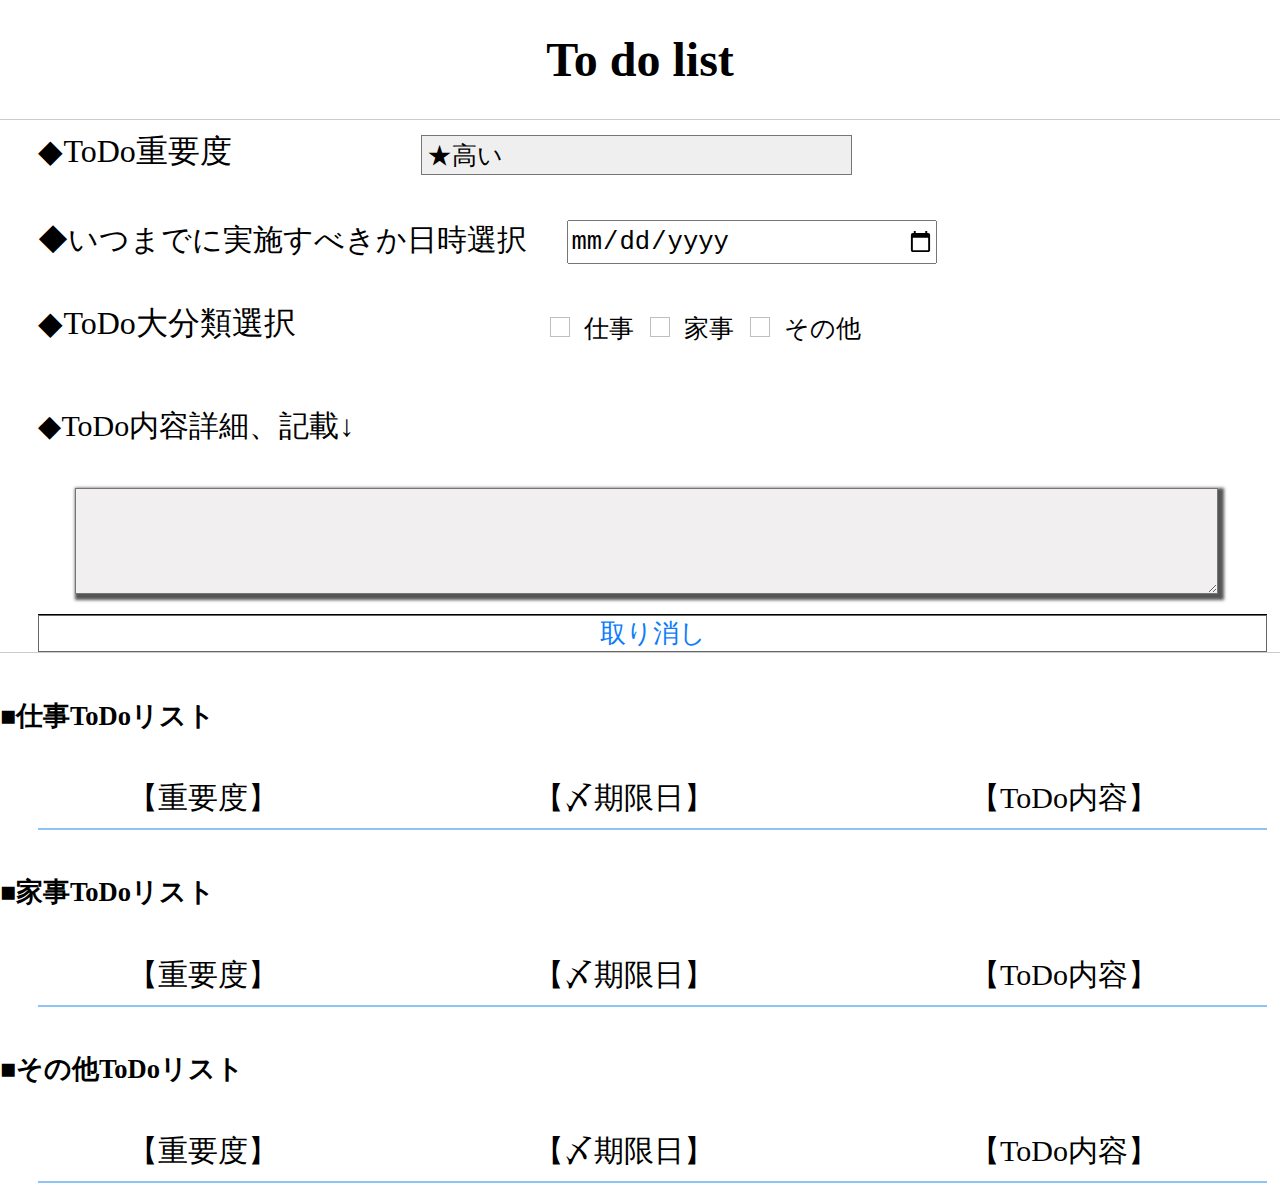
==== js02回目_DaiRinako _21/index.html @ cfcebe54 "Add files via upload" ====
<!DOCTYPE html>
<head>
    <meta charset="UTF-8">
    <title>Todolist</title>
    <script src="js/jquery-2.1.3.min.js"></script>
    <link rel="stylesheet" href="css/style.css">
    <title>Document</title>
</head>
<body>
<header>
<h1>To do list</h1>
</header>
<main>

    <!-- <dl class="form_inner">
        <dt class="dai" >◆ToDo重要度</dt>
            <dd class="sentaku" id="zyuyo">
            <label for="height" class="form_label"><input type="radio" name="btn" id="height" value="高い">★高い</label>
            <label for="chu" class="form_label"><input type="radio" name="btn" id="chu" value="中">中</label>
            <label for="low" class="form_label"><input type="radio" name="btn" id="low" value="その他">低い</label>
            </dd>
    </dl> -->
    
    <dl class="form_inner">
        <dt class="dai">◆ToDo重要度</dt>
        <dd class="sentaku"><select name="text" id="zyuyo" class="sentaku" >         
            <option value="★高い">★高い</option>
            <option value="中">中</option>
            <option value="低い">低い</option>
        </select></dd>
    </dl>

    <dl class="form_inner">
        <p>◆いつまでに実施すべきか日時選択</p>
        <input type="date" id="date">
    </dl>    

    <dl class="form_inner">
        <dt class="dai">◆ToDo大分類選択</dt>
            <dd class="sentaku">
            <label for="job" class="form_label"><input type="radio" name="btn" id="job" value="仕事">仕事</label>
            <label for="house" class="form_label"><input type="radio" name="btn" id="house" value="家事">家事</label>
            <label for="other" class="form_label"><input type="radio" name="btn" id="other" value="その他">その他</label>
            </dd>
    </dl>

    <!-- <dl class="form_inner">
        <dt class="dai">■大分類選択</dt>
        <dd class="sentaku"><select name="text" id="key" class="sentaku" >         
            <option value="家事">家事</option>
            <option value="仕事">仕事</option>
            <option value="その他">その他</option>
        </select></dd>
    </dl> -->

    <!-- <input type="text" id="key"> -->
    <dl class="form_inner">
    <p>◆ToDo内容詳細、記載↓</p>
        <textarea id="memo" cols="30" rows="10"></textarea>
    </dl>   
    <ul>
        <li id ="save">保存</li>
        <li id ="save2">保存</li>
        <li id ="save3">保存</li>
        <li id="clear">取り消し</li>
        <!-- <li id="narabi">並び替え</li> -->
    </ul>
</main>


<table id="list">
    <h5>■仕事ToDoリスト</h5>
    <div class="a">
        <p class="b">【重要度】</p>
        <p class="c">【〆期限日】</p>
        <p class="d">【ToDo内容】</p>
    </div>

</table>

<table id="list2">
    <h5>■家事ToDoリスト</h5>
    <div class="a">
        <p class="b">【重要度】</p>
        <p class="c">【〆期限日】</p>
        <p class="d">【ToDo内容】</p>
    </div>
</table>
   
<table id="list3">
    <h5>■その他ToDoリスト</h5>
    <div class="a">
        <p class="b">【重要度】</p>
        <p class="c">【〆期限日】</p>
        <p class="d">【ToDo内容】</p>
    </div>
</table>


<script>

    $(function() {
    $('[name="btn"]:radio').change( function() {
        if($('[id=job]').prop('checked')){
        $('[id=save2]').hide();
        $('[id=save3]').hide();
        $('[id=save]').show();
        } else if ($('[id=house]').prop('checked')) {
        $('[id=save]').hide();
        $('[id=save3]').hide();
        $('[id=save2]').show();
        } else {
        $('[id=save]').hide();
        $('[id=save2]').hide();
        $('[id=save3]').show();           
        }
    });
    });

    $("#save").on('click' ,function(){
        const zyuyo = $("#zyuyo").val();
        const date = $("#date").val();
        const value = $("#memo").val();
     
        let datalist = [{
            data: zyuyo,
            data2: date,
            data4: value,

        }];

    	
        localStorage.setItem("datalist", JSON.stringify(datalist));

        const html = `
        <tr>
            <th>${zyuyo}</th>
            <th>${date}</th>
            <td>${value}</td>
        </tr>
        `
        $("#list").append(html);

            // $("#date").val("");
            // $("#key").val("");
            // $("#memo").val("");

    }); 


    $("#save2").on('click' ,function(){
        const zyuyo = $("#zyuyo").val();
        const date = $("#date").val();
        const value = $("#memo").val();
     
        let datalist = [{
            data: zyuyo,
            data2: date,
            data4: value,

        }];

    	
        localStorage.setItem("datalist", JSON.stringify(datalist));

        const html = `
        <tr>
            <th>${zyuyo}</th>
            <th>${date}</th>
            <td>${value}</td>
        </tr>
        `
        $("#list2").append(html);

            // $("#date").val("");
            // $("#key").val("");
            // $("#memo").val("");

    }); 

    $("#save3").on('click' ,function(){
        const zyuyo = $("#zyuyo").val();
        const date = $("#date").val();
        const value = $("#memo").val();
     
        let datalist = [{
            data: zyuyo,
            data2: date,
            data4: value,

        }];

    	
        localStorage.setItem("datalist", JSON.stringify(datalist));

        const html = `
        <tr>
            <th>${zyuyo}</th>
            <th>${date}</th>
            <td>${value}</td>
        </tr>
        `
        $("#list3").append(html);

            // $("#date").val("");
            // $("#key").val("");
            // $("#memo").val("");

    }); 


    $("#clear").on('click' ,function(){
    // localStorage.clear();
    localStorage.clear();
    $("#list").empty();



     });

//3.ページ読み込み：保存データ取得表示
  for(let i = 0; i<localStorage.length; i++){

    // const zyuyo = localStorage.zyuyo(i);
    // const value = localStorage.getItem(i);
    JSON.parse(localStorage.getItem("datalist"));

    const html = `
    <tr>
    <th>'${zyuyo}'</th>
    <th>'${date}'</th>
    <td>'${value}'</td>
    </tr>`; 

    // $("#list").val(value);
    $("#list").append(html);

  }




</script>


</body>
</html>
---- js02回目_DaiRinako _21/css/style.css ----
body {
  margin: 0;
  padding: 0;
  text-align: left;
  font-size: 32px;
  width: 100%;
}

header {
  background-color: #fff;
  border-bottom: 1px solid #ccc;
  text-align: center;
}
h1 {
  font-size: 150%;
}

main {
  width: 100%;
  display: block;
  border-bottom: 1px solid #ccc;
  position: relative;
}
footer {
  background-color: #fff;
  border-bottom: 1px solid #ccc;
  text-align: center;
}

ul {
  padding: 0;
  border-top: 1px solid #000000;
  display: table; /* 定義 */
  table-layout: fixed;
  width: 96%;
  font-size: 80%;
  margin: 0 3%;
  text-align: center;
}
li {
  list-style-type: none;
  border: 1px solid #666;
  background-color: #fff;
  display: table-cell; /* 定義 */
  cursor: pointer;
  color: #0d7dfd;
}
li:hover {
  background: #0d7dfd;
  color: #fff;
}

.form_inner {
  display: flex;
  flex-wrap: wrap;
  text-align: center;
  margin: 10px 3%;
  width: 95%;
}

/* .dai {
  font-size: 30px;
  margin: 10px 3%;
} */


.sentaku {
  appearance: none;
  -webkit-appearance: none;
  -moz-appearance: none;
  box-sizing: border-box;
  font-size: 25px;
  width: 60%;
  /* margin:5px 0 0 0; */
  padding:5px 5px;
}

.form_label {
  font-size: 25px;
}

input[type*="radio"] {
  appearance: none;
  -webkit-appearance: none;
  -moz-appearance: none;
  width: 20px;
  height: 20px;
  margin: 0 0 24px 0;
  border: solid 1px #bfbfbf;
  margin:10px 14px 24px 10px;
  vertical-align: -24px;


}

input[type*="radio"]:checked {
  border: solid 1px black;
  background-color:skyblue;
}


textarea {
  margin: 10px 3%;
  width: 95%;
  height: 100px;
  font-size: 80%;
  box-shadow: 3px 3px 3px 3px #555;
  background-color: rgb(241, 239, 239);
}
#key {
  margin: 0 3%;
  width: 95%;
  font-size: 80%;
  background-color: #e1efff;
  box-shadow: 3px 3px 3px 3px #555;
}
table {
  margin: 20px 3%;
  border: 1px solid #8dc3f5;
  width: 96%;
}
th {
  width: 30%;
  font-size: 24px;
  background-color: #d0e7fc;
  border-bottom: 1px solid #8dc3f5;
}
td {
  font-size: 16px;
  background-color: rgb(241, 239, 239);
  border-bottom: 1px solid #8dc3f5;
}
input {
  margin: 10px 3%;
  width: 95%;
  height: 40px;
  font-size: 80%;
}

#date {
  width: 30%;
  margin: 30px 0 0 40px;
}

p {
  font-size: 30px;
  text-align: center;
  border-bottom: 1px solid #fff;
  height:auto;
}

・dai {
  font-size: 30px;
}


#save {
  display: none;
}

#save2 {
  display: none;
}

#save3 {
  display: none;
}

.a {
  display: flex;
  height: 50px;
}

.b {
  margin-left:10%;
  margin-top: 0;
  margin-bottom: 0;
}

.c {
  margin-left:20%;
  margin-top: 0;
  margin-bottom: 0;
}

.d {
  margin-left:20%;
  margin-top: 0;
  margin-bottom: 0;
}


.subtitle {
  margin-bottom: 0;
  border-top:solid 1px grey;
}

#list {
  background-color: blue;
  margin-top: 0;
}

#list2 {
  background-color: orangered;
  margin-top: 0;
}

#list3 {
background-color: green;
margin-top: 0;
}
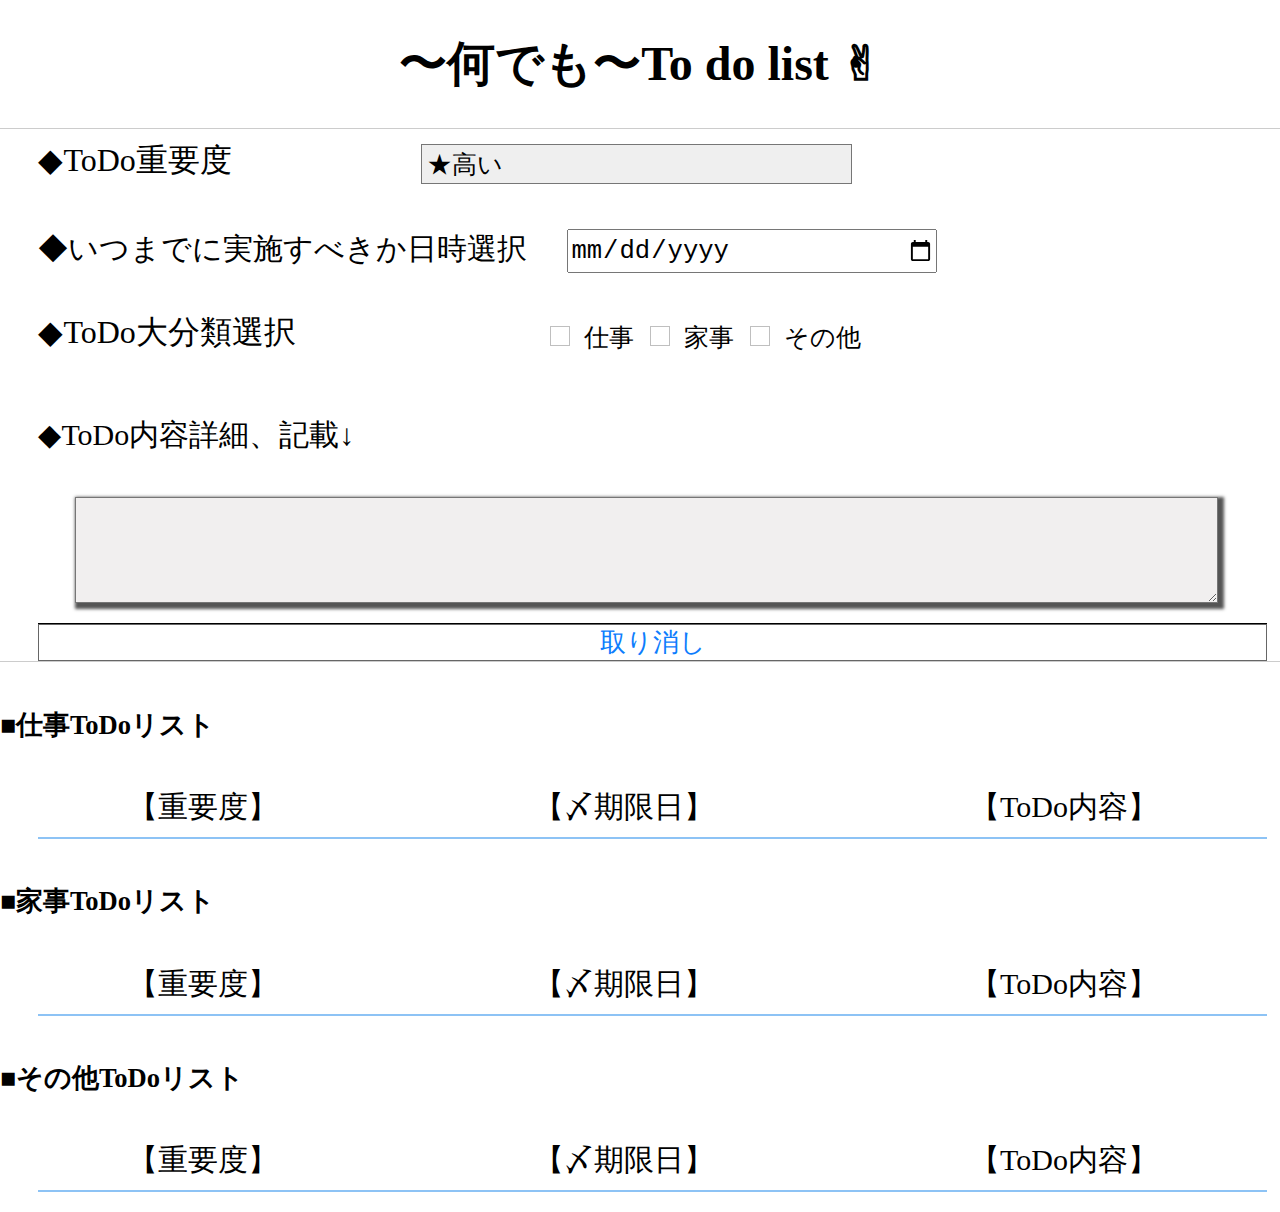
==== commit be0faad6: "Add files via upload" ====
--- a/js02回目_DaiRinako _21/index.html
+++ b/js02回目_DaiRinako _21/index.html
@@ -8,7 +8,8 @@
 </head>
 <body>
 <header>
-<h1>To do list</h1>
+<h1>〜何でも〜To do list ✌︎
+</h1>
 </header>
 <main>
 
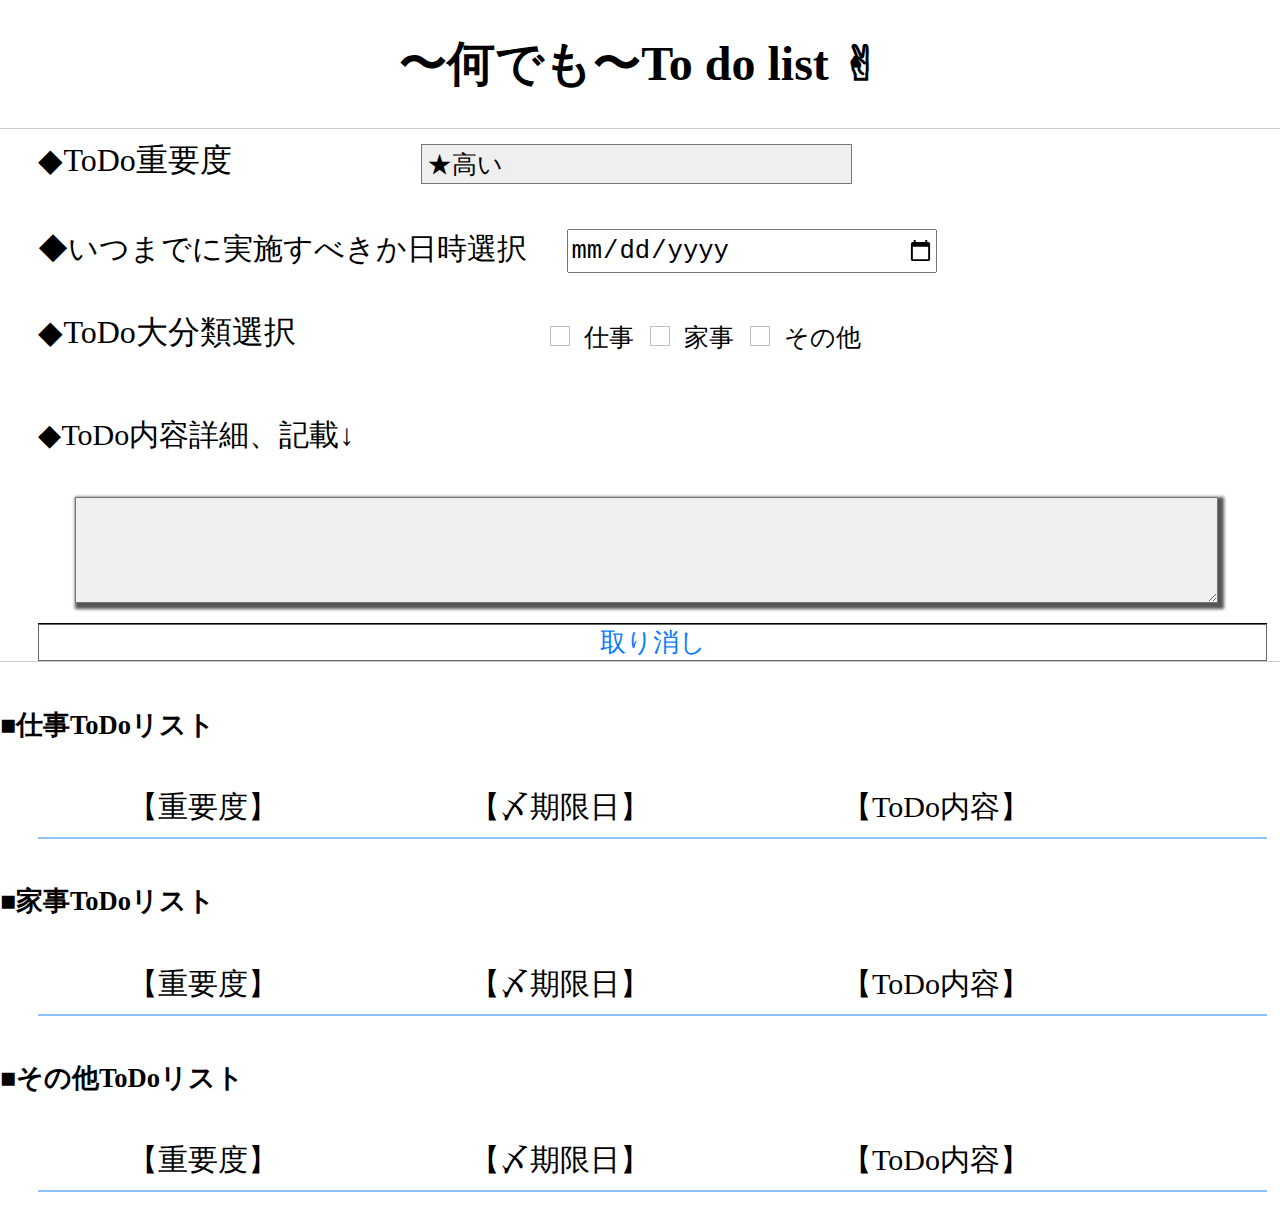
==== commit 7a931f89: "Update index.html" ====
--- a/js02回目_DaiRinako _21/index.html
+++ b/js02回目_DaiRinako _21/index.html
@@ -126,7 +126,7 @@
         let datalist = [{
             data: zyuyo,
             data2: date,
-            data4: value,
+            data3: value,
 
         }];
 
@@ -157,7 +157,7 @@
         let datalist = [{
             data: zyuyo,
             data2: date,
-            data4: value,
+            data3: value,
 
         }];
 
@@ -187,7 +187,7 @@
         let datalist = [{
             data: zyuyo,
             data2: date,
-            data4: value,
+            data3: value,
 
         }];
 
@@ -245,4 +245,4 @@
 
 
 </body>
-</html>+</html>
--- a/js02回目_DaiRinako _21/css/style.css
+++ b/js02回目_DaiRinako _21/css/style.css
@@ -178,13 +178,13 @@
 }
 
 .c {
-  margin-left:20%;
+  margin-left:15%;
   margin-top: 0;
   margin-bottom: 0;
 }
 
 .d {
-  margin-left:20%;
+  margin-left:15%;
   margin-top: 0;
   margin-bottom: 0;
 }
@@ -208,4 +208,4 @@
 #list3 {
 background-color: green;
 margin-top: 0;
-}+}
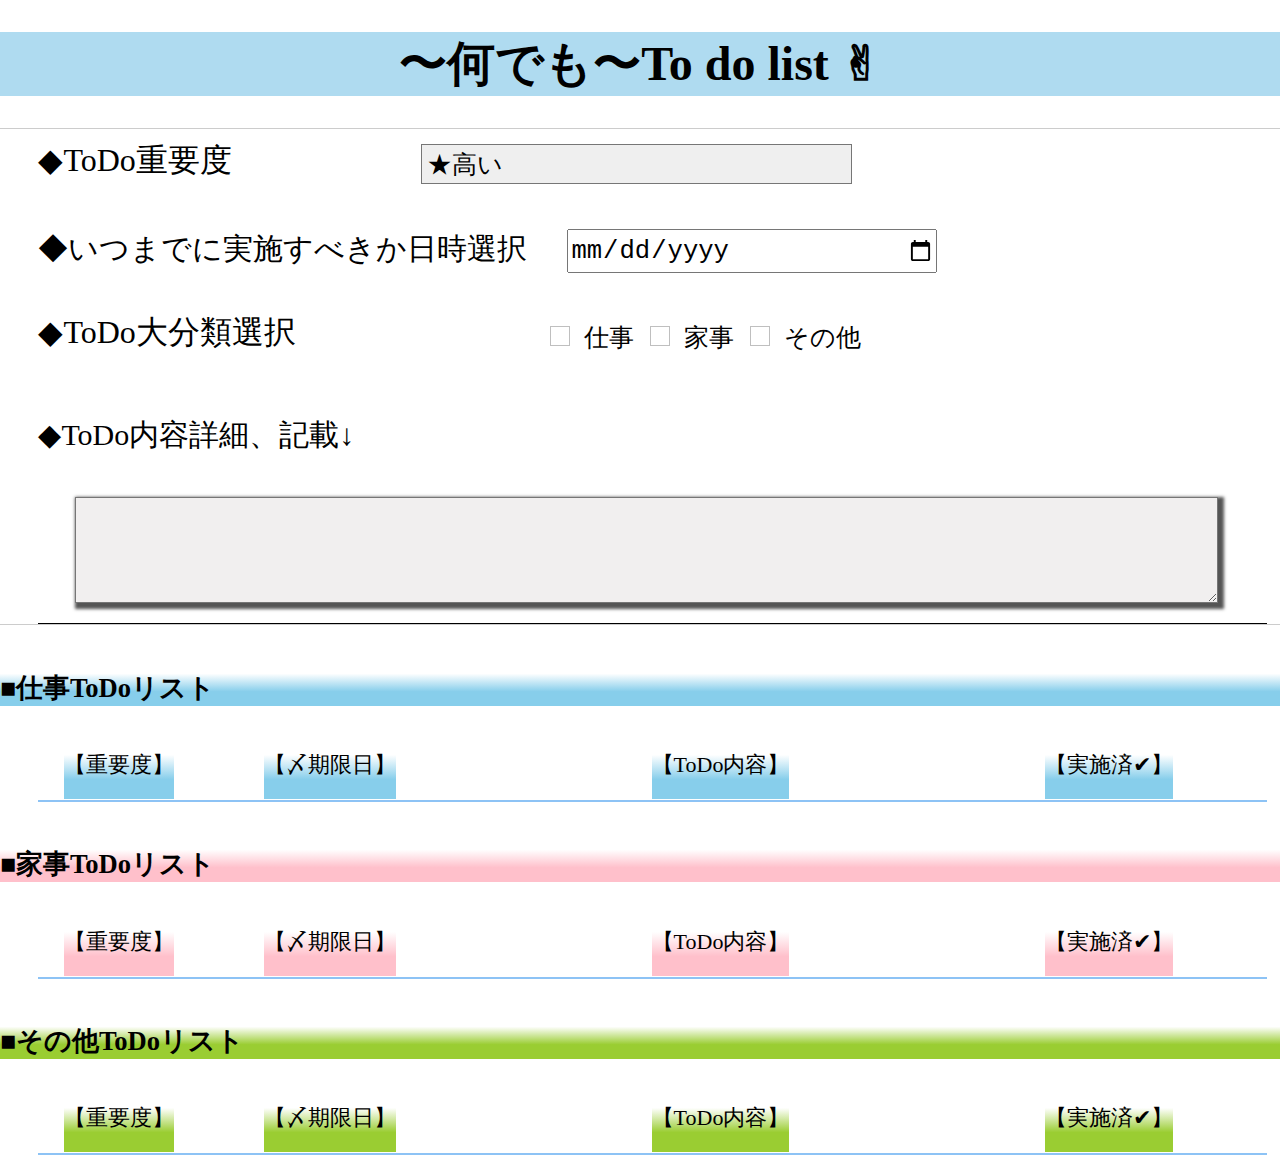
==== commit 3ddb6d69: "Add files via upload" ====
--- a/js02回目_DaiRinako _21/index.html
+++ b/js02回目_DaiRinako _21/index.html
@@ -8,8 +8,7 @@
 </head>
 <body>
 <header>
-<h1>〜何でも〜To do list ✌︎
-</h1>
+<h1>〜何でも〜To do list ✌︎</h1>
 </header>
 <main>
 
@@ -45,6 +44,7 @@
             </dd>
     </dl>
 
+
     <!-- <dl class="form_inner">
         <dt class="dai">■大分類選択</dt>
         <dd class="sentaku"><select name="text" id="key" class="sentaku" >         
@@ -64,36 +64,40 @@
         <li id ="save2">保存</li>
         <li id ="save3">保存</li>
         <li id="clear">取り消し</li>
+        <li id="clear2">取り消し</li>
+        <li id="clear3">取り消し</li>
         <!-- <li id="narabi">並び替え</li> -->
     </ul>
 </main>
 
 
 <table id="list">
-    <h5>■仕事ToDoリスト</h5>
+    <h5 class="job">■仕事ToDoリスト</h5>
     <div class="a">
         <p class="b">【重要度】</p>
         <p class="c">【〆期限日】</p>
         <p class="d">【ToDo内容】</p>
+        <p class="e">【実施済✔︎】</p>
     </div>
-
 </table>
 
 <table id="list2">
-    <h5>■家事ToDoリスト</h5>
-    <div class="a">
-        <p class="b">【重要度】</p>
-        <p class="c">【〆期限日】</p>
-        <p class="d">【ToDo内容】</p>
+    <h5 class="house">■家事ToDoリスト</h5>
+    <div class="a2">
+        <p class="b2">【重要度】</p>
+        <p class="c2">【〆期限日】</p>
+        <p class="d2">【ToDo内容】</p>
+        <p class="e2">【実施済✔︎】</p>
     </div>
 </table>
    
 <table id="list3">
-    <h5>■その他ToDoリスト</h5>
-    <div class="a">
-        <p class="b">【重要度】</p>
-        <p class="c">【〆期限日】</p>
-        <p class="d">【ToDo内容】</p>
+    <h5 class="other">■その他ToDoリスト</h5>
+    <div class="a3">
+        <p class="b3">【重要度】</p>
+        <p class="c3">【〆期限日】</p>
+        <p class="d3">【ToDo内容】</p>
+        <p class="e3">【実施済✔︎】</p>
     </div>
 </table>
 
@@ -106,14 +110,23 @@
         $('[id=save2]').hide();
         $('[id=save3]').hide();
         $('[id=save]').show();
+        $('[id=clear2]').hide();
+        $('[id=clear3]').hide();
+        $('[id=clear]').show();
         } else if ($('[id=house]').prop('checked')) {
         $('[id=save]').hide();
         $('[id=save3]').hide();
         $('[id=save2]').show();
+        $('[id=clear]').hide();
+        $('[id=clear3]').hide();
+        $('[id=clear2]').show();
         } else {
         $('[id=save]').hide();
         $('[id=save2]').hide();
-        $('[id=save3]').show();           
+        $('[id=save3]').show();
+        $('[id=clear]').hide();
+        $('[id=clear2]').hide();
+        $('[id=clear3]').show();               
         }
     });
     });
@@ -135,9 +148,10 @@
 
         const html = `
         <tr>
-            <th>${zyuyo}</th>
-            <th>${date}</th>
-            <td>${value}</td>
+            <th class="t">${zyuyo}</th>
+            <th class="t2">${date}</th>
+            <td class="t3">${value}</td>
+            <td class="t4"><input type="checkbox" /></td>
         </tr>
         `
         $("#list").append(html);
@@ -166,9 +180,10 @@
 
         const html = `
         <tr>
-            <th>${zyuyo}</th>
-            <th>${date}</th>
-            <td>${value}</td>
+            <th class="t">${zyuyo}</th>
+            <th class="t2">${date}</th>
+            <td class="t3">${value}</td>
+            <td class="t4"><input type="checkbox" /></td>
         </tr>
         `
         $("#list2").append(html);
@@ -196,9 +211,10 @@
 
         const html = `
         <tr>
-            <th>${zyuyo}</th>
-            <th>${date}</th>
-            <td>${value}</td>
+            <th class="t">${zyuyo}</th>
+            <th class="t2">${date}</th>
+            <td class="t3">${value}</td>
+            <td class="t4"><input type="checkbox" /></td>
         </tr>
         `
         $("#list3").append(html);
@@ -214,10 +230,19 @@
     // localStorage.clear();
     localStorage.clear();
     $("#list").empty();
-
-
-
-     });
+    });
+
+     $("#clear2").on('click' ,function(){
+    // localStorage.clear();
+    localStorage.clear();
+    $("#list2").empty();
+    });
+
+     $("#clear3").on('click' ,function(){
+    // localStorage.clear();
+    localStorage.clear();
+    $("#list3").empty();
+    });
 
 //3.ページ読み込み：保存データ取得表示
   for(let i = 0; i<localStorage.length; i++){
@@ -245,4 +270,4 @@
 
 
 </body>
-</html>
+</html>--- a/js02回目_DaiRinako _21/css/style.css
+++ b/js02回目_DaiRinako _21/css/style.css
@@ -7,12 +7,15 @@
 }
 
 header {
-  background-color: #fff;
   border-bottom: 1px solid #ccc;
   text-align: center;
 }
+
 h1 {
   font-size: 150%;
+  /* background:linear-gradient(transparent 60%,skyblue 60%); */
+  background-color:rgba(96, 183, 226, 0.5);
+  text-align: center;
 }
 
 main {
@@ -94,7 +97,7 @@
 }
 
 input[type*="radio"]:checked {
-  border: solid 1px black;
+  border: solid 3px black;
   background-color:skyblue;
 }
 
@@ -166,29 +169,61 @@
   display: none;
 }
 
+#clear {
+  display: none;
+}
+
+#clear2 {
+  display: none;
+}
+
+#clear3 {
+  display: none;
+}
+
+
 .a {
   display: flex;
   height: 50px;
 }
 
-.b {
-  margin-left:10%;
-  margin-top: 0;
-  margin-bottom: 0;
-}
-
-.c {
-  margin-left:15%;
-  margin-top: 0;
-  margin-bottom: 0;
-}
-
-.d {
-  margin-left:15%;
-  margin-top: 0;
-  margin-bottom: 0;
-}
-
+.a2 {
+  display: flex;
+  height: 50px;
+}
+
+.a3 {
+  display: flex;
+  height: 50px;
+}
+
+.b, .b2, .b3 {
+  margin-left:5%;
+  margin-top: 0;
+  margin-bottom: 0;
+  font-size: 22px;
+}
+
+.c, .c2, .c3 {
+  margin-left:7%;
+  margin-top: 0;
+  margin-bottom: 0;
+  font-size: 22px;
+}
+
+.d, .d2, .d3 {
+  margin-left:20%;
+  margin-top: 0;
+  margin-bottom: 0;
+  font-size: 22px;
+}
+
+.e, .e2, .e3 {
+  margin-left:20%;
+  margin-top: 0;
+  margin-bottom: 0;
+  font-size: 22px;
+}
 
 .subtitle {
   margin-bottom: 0;
@@ -209,3 +244,45 @@
 background-color: green;
 margin-top: 0;
 }
+
+.job {
+  background:linear-gradient(transparent 10%,skyblue 60%);
+}
+
+.b, .c, .d, .e{
+  background:linear-gradient(transparent 10%,skyblue 60%);
+}
+
+.house {
+  background:linear-gradient(transparent 10%,pink 60%);
+}
+
+.b2, .c2, .d2, .e2{
+  background:linear-gradient(transparent 10%,pink 60%);
+}
+
+.other {
+  background:linear-gradient(transparent 10%,yellowgreen 60%);
+}
+
+.b3, .c3, .d3, .e3{
+  background:linear-gradient(transparent 10%,yellowgreen 60%);
+}
+
+.t {
+  width: 15%;
+  background-color: azure;
+}
+
+.t2 {
+  width: 20%;
+  background-color: azure;
+}
+
+.t3 {
+  width: 50%;
+}
+
+.t {
+  width: 15%;
+}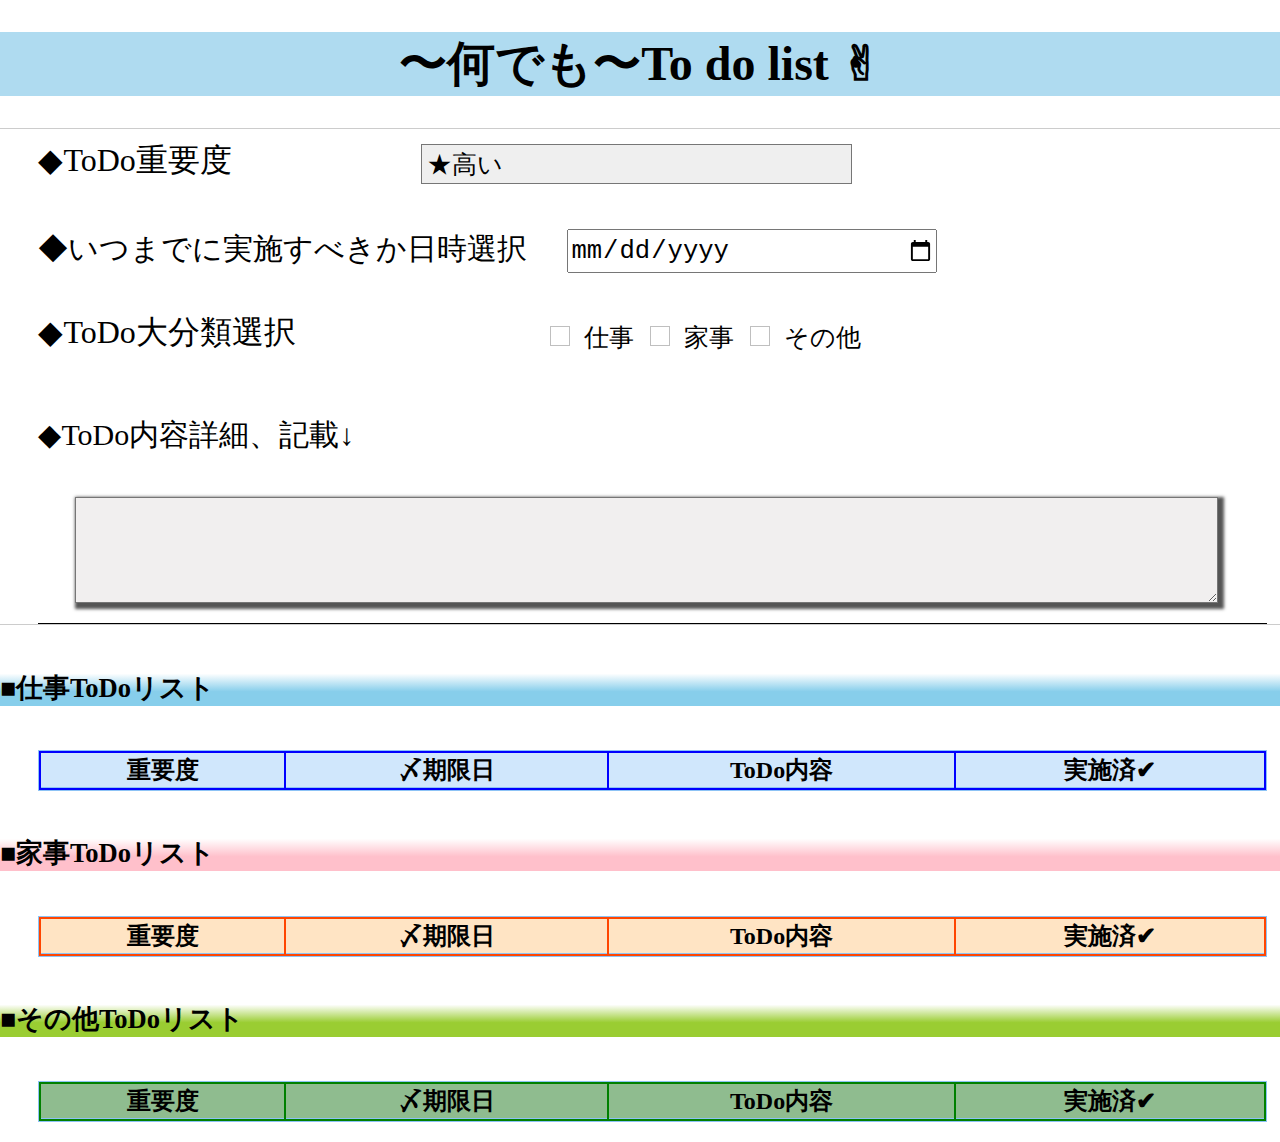
==== commit 41f35426: "Add files via upload" ====
--- a/js02回目_DaiRinako _21/index.html
+++ b/js02回目_DaiRinako _21/index.html
@@ -11,16 +11,6 @@
 <h1>〜何でも〜To do list ✌︎</h1>
 </header>
 <main>
-
-    <!-- <dl class="form_inner">
-        <dt class="dai" >◆ToDo重要度</dt>
-            <dd class="sentaku" id="zyuyo">
-            <label for="height" class="form_label"><input type="radio" name="btn" id="height" value="高い">★高い</label>
-            <label for="chu" class="form_label"><input type="radio" name="btn" id="chu" value="中">中</label>
-            <label for="low" class="form_label"><input type="radio" name="btn" id="low" value="その他">低い</label>
-            </dd>
-    </dl> -->
-    
     <dl class="form_inner">
         <dt class="dai">◆ToDo重要度</dt>
         <dd class="sentaku"><select name="text" id="zyuyo" class="sentaku" >         
@@ -44,17 +34,6 @@
             </dd>
     </dl>
 
-
-    <!-- <dl class="form_inner">
-        <dt class="dai">■大分類選択</dt>
-        <dd class="sentaku"><select name="text" id="key" class="sentaku" >         
-            <option value="家事">家事</option>
-            <option value="仕事">仕事</option>
-            <option value="その他">その他</option>
-        </select></dd>
-    </dl> -->
-
-    <!-- <input type="text" id="key"> -->
     <dl class="form_inner">
     <p>◆ToDo内容詳細、記載↓</p>
         <textarea id="memo" cols="30" rows="10"></textarea>
@@ -73,32 +52,33 @@
 
 <table id="list">
     <h5 class="job">■仕事ToDoリスト</h5>
-    <div class="a">
-        <p class="b">【重要度】</p>
-        <p class="c">【〆期限日】</p>
-        <p class="d">【ToDo内容】</p>
-        <p class="e">【実施済✔︎】</p>
-    </div>
+    <tr>
+        <th class="koumoku">重要度</th>
+        <th class="koumoku">〆期限日</th> 
+        <th class="koumoku">ToDo内容</th>
+        <th class="koumoku">実施済✔︎</th>
+    </tr>
+
 </table>
 
 <table id="list2">
     <h5 class="house">■家事ToDoリスト</h5>
-    <div class="a2">
-        <p class="b2">【重要度】</p>
-        <p class="c2">【〆期限日】</p>
-        <p class="d2">【ToDo内容】</p>
-        <p class="e2">【実施済✔︎】</p>
-    </div>
+    <tr>
+        <th class="koumoku2">重要度</th>
+        <th class="koumoku2">〆期限日</th> 
+        <th class="koumoku2">ToDo内容</th>
+        <th class="koumoku2">実施済✔︎</th>
+    </tr>
 </table>
    
 <table id="list3">
     <h5 class="other">■その他ToDoリスト</h5>
-    <div class="a3">
-        <p class="b3">【重要度】</p>
-        <p class="c3">【〆期限日】</p>
-        <p class="d3">【ToDo内容】</p>
-        <p class="e3">【実施済✔︎】</p>
-    </div>
+    <tr>
+        <th class="koumoku3">重要度</th>
+        <th class="koumoku3">〆期限日</th> 
+        <th class="koumoku3">ToDo内容</th>
+        <th class="koumoku3">実施済✔︎</th>
+    </tr>
 </table>
 
 
@@ -131,6 +111,7 @@
     });
     });
 
+
     $("#save").on('click' ,function(){
         const zyuyo = $("#zyuyo").val();
         const date = $("#date").val();
@@ -148,17 +129,13 @@
 
         const html = `
         <tr>
-            <th class="t">${zyuyo}</th>
-            <th class="t2">${date}</th>
+            <td class="t">${zyuyo}</td>
+            <td class="t2">${date}</td>
             <td class="t3">${value}</td>
             <td class="t4"><input type="checkbox" /></td>
         </tr>
         `
         $("#list").append(html);
-
-            // $("#date").val("");
-            // $("#key").val("");
-            // $("#memo").val("");
 
     }); 
 
@@ -180,18 +157,13 @@
 
         const html = `
         <tr>
-            <th class="t">${zyuyo}</th>
-            <th class="t2">${date}</th>
+            <td class="t">${zyuyo}</td>
+            <td class="t2">${date}</td>
             <td class="t3">${value}</td>
             <td class="t4"><input type="checkbox" /></td>
         </tr>
         `
         $("#list2").append(html);
-
-            // $("#date").val("");
-            // $("#key").val("");
-            // $("#memo").val("");
-
     }); 
 
     $("#save3").on('click' ,function(){
@@ -211,35 +183,32 @@
 
         const html = `
         <tr>
-            <th class="t">${zyuyo}</th>
-            <th class="t2">${date}</th>
+            <td class="t">${zyuyo}</td>
+            <td class="t2">${date}</td>
             <td class="t3">${value}</td>
             <td class="t4"><input type="checkbox" /></td>
         </tr>
         `
         $("#list3").append(html);
 
-            // $("#date").val("");
-            // $("#key").val("");
-            // $("#memo").val("");
-
     }); 
 
 
     $("#clear").on('click' ,function(){
-    // localStorage.clear();
     localStorage.clear();
     $("#list").empty();
     });
 
+    // $("#clear").on('focus' ,function(){
+    //     alert("仕事ToDoリスト記載内容は全て削除されます");
+    // }
+
      $("#clear2").on('click' ,function(){
-    // localStorage.clear();
     localStorage.clear();
     $("#list2").empty();
     });
 
      $("#clear3").on('click' ,function(){
-    // localStorage.clear();
     localStorage.clear();
     $("#list3").empty();
     });
@@ -258,7 +227,6 @@
     <td>'${value}'</td>
     </tr>`; 
 
-    // $("#list").val(value);
     $("#list").append(html);
 
   }
--- a/js02回目_DaiRinako _21/css/style.css
+++ b/js02回目_DaiRinako _21/css/style.css
@@ -122,14 +122,29 @@
   border: 1px solid #8dc3f5;
   width: 96%;
 }
-th {
-  width: 30%;
+.koumoku {
   font-size: 24px;
+  text-align: center;
   background-color: #d0e7fc;
   border-bottom: 1px solid #8dc3f5;
 }
+
+.koumoku2 {
+  font-size: 24px;
+  text-align: center;
+  background-color:bisque;
+  border-bottom: 1px solid #8dc3f5;
+}
+
+.koumoku3 {
+  font-size: 24px;
+  text-align: center;
+  background-color:darkseagreen;
+  border-bottom: 1px solid #8dc3f5;
+}
+
 td {
-  font-size: 16px;
+  font-size: 20px;
   background-color: rgb(241, 239, 239);
   border-bottom: 1px solid #8dc3f5;
 }
